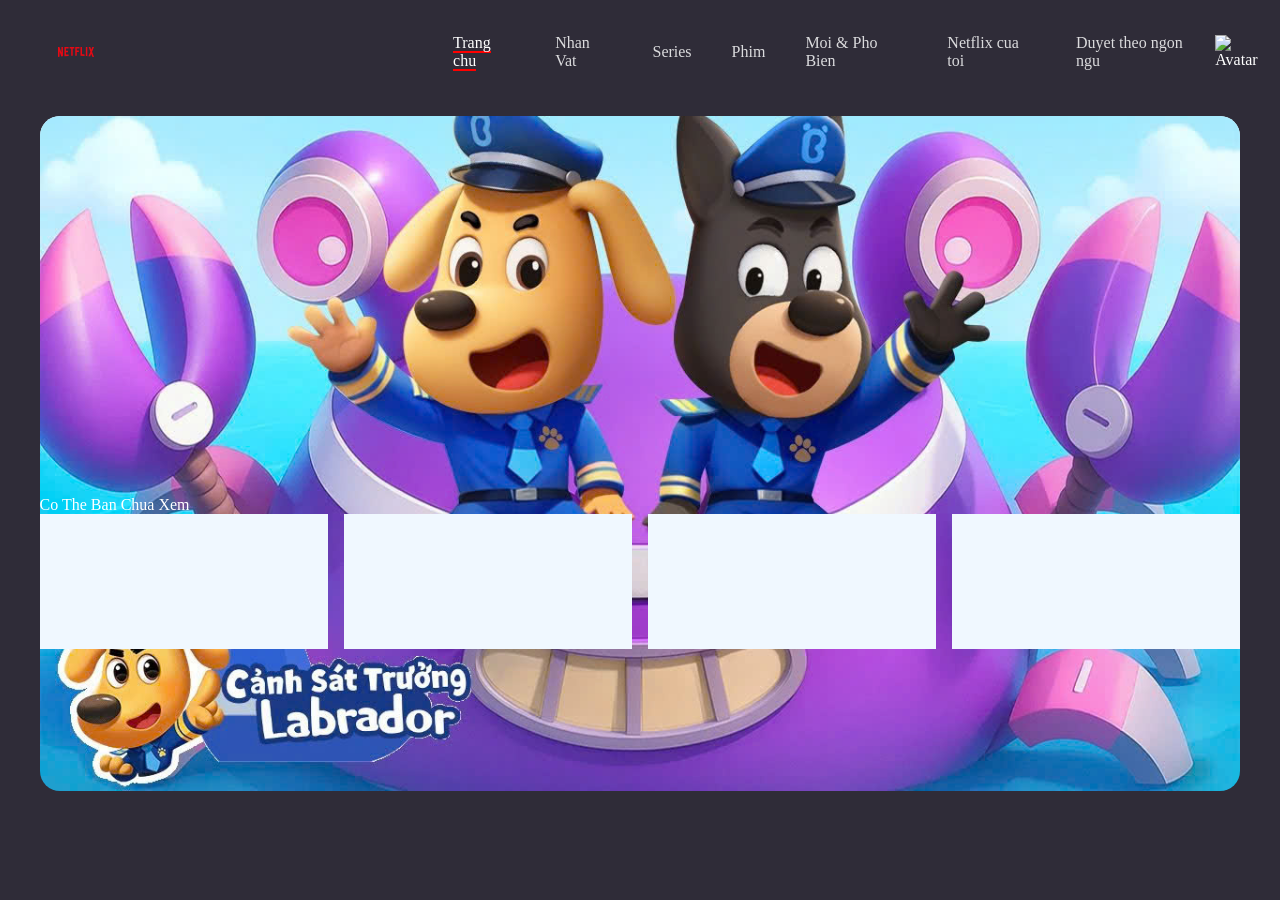
==== 2021050070/netflix/index.html @ 0b609c93 "Nội dung bài học hôm nay đẩy lên git" ====
<!DOCTYPE html>
<html lang="en">
<head>
    <meta charset="UTF-8">
    <meta name="viewport" content="width=device-width, initial-scale=1.0">
    <title>Netflix</title>

    <style>
        body {
            background-color: #2F2C38;
            color: white;
        }

        .danh-sach-muc {
            list-style: none;
            display: flex;
            gap: 20px;
            align-items: center;
        }

        .lien-ket-muc {
            text-decoration: none;
            color: #DBDBDD;
        }

        header {
            display: flex;
            justify-content: space-between;
            align-items: center;
        }

        .muc {
            padding: 10px;
            border-radius: 15px;
        }

        .muc:hover {
            background-color: #3A3845;
        }

        .dang-chon {
            color: white;
            border-bottom: 2px solid red;
        }

        .logo {
            width: 10%;
        }

        .avatar {
            width: 80%;
            border-radius: ;
        }

        .banner{
            background-color: aliceblue;
            width: 95%;
            height: 40vh;
            margin: 20px auto;
            border-radius: 20px;
        }

        .banner-anh{
            width: 100%;
            border-radius: 20px;
        }

        .danh-sach-the-loai{
            width: 95%;
            background-color: red;
            height: 20vh;
            margin: 20px auto;
        }

        .phim{
            display: flex;
            justify-content: space-between;
        }

        .phim-poster{
            width: 24%;
            height: 15vh;

            background-color: aliceblue;
        }
    </style>
</head>

<body>

    <header>
        <nav class="danh-muc">
            <ul class="danh-sach-muc">

                <li class="muc">
                    <a href="#" class="lien-ket-muc">
                        <img src="logo.svg" alt="Logo" class="logo">
                    </a>
                </li>

                <li class="muc">
                    <a href="#" class="lien-ket-muc dang-chon">
                        Trang chu
                    </a>
                </li>

                <li class="muc">
                    <a href="#" class="lien-ket-muc">
                        Nhan Vat
                    </a>
                </li>

                <li class="muc">
                    <a href="#" class="lien-ket-muc">
                        Series
                    </a>
                </li>

                <li class="muc">
                    <a href="#" class="lien-ket-muc">
                        Phim
                    </a>
                </li>

                <li class="muc">
                    <a href="#" class="lien-ket-muc">
                        Moi & Pho Bien
                    </a>
                </li>

                <li class="muc">
                    <a href="#" class="lien-ket-muc">
                        Netflix cua toi
                    </a>
                </li>

                <li class="muc">
                    <a href="#" class="lien-ket-muc">
                        Duyet theo ngon ngu
                    </a>
                </li>

            </ul>
        </nav>

        <div class="chuc-nang">
            <div class="tim-kiem"></div>

            <div class="thong-tin">
                <img class="avatar" src="avatar.jpg" alt="Avatar">
            </div>
        </div>

    </header>
    <main>
        <div  class="banner">
            <img class="banner-anh" src="banner.jpg" alt="">
        </div>
        <div class="danh-sach-the-loai">
            <div class="the-loai">
                <div class="ten-the-loai">Co The Ban Chua Xem</div>
                <div class="danh-sach-phim">
                    <div class="phim">
                        <div src="banner.jpg" class="phim-poster"></div>
                        <div src="banner.jpg" class="phim-poster"></div>
                        <div src="banner.jpg" class="phim-poster"></div>
                        <div src="banner.jpg" class="phim-poster"></div>
                    </div>
                </div>
            </div>
        </div>
    </main>
</body>
</html>
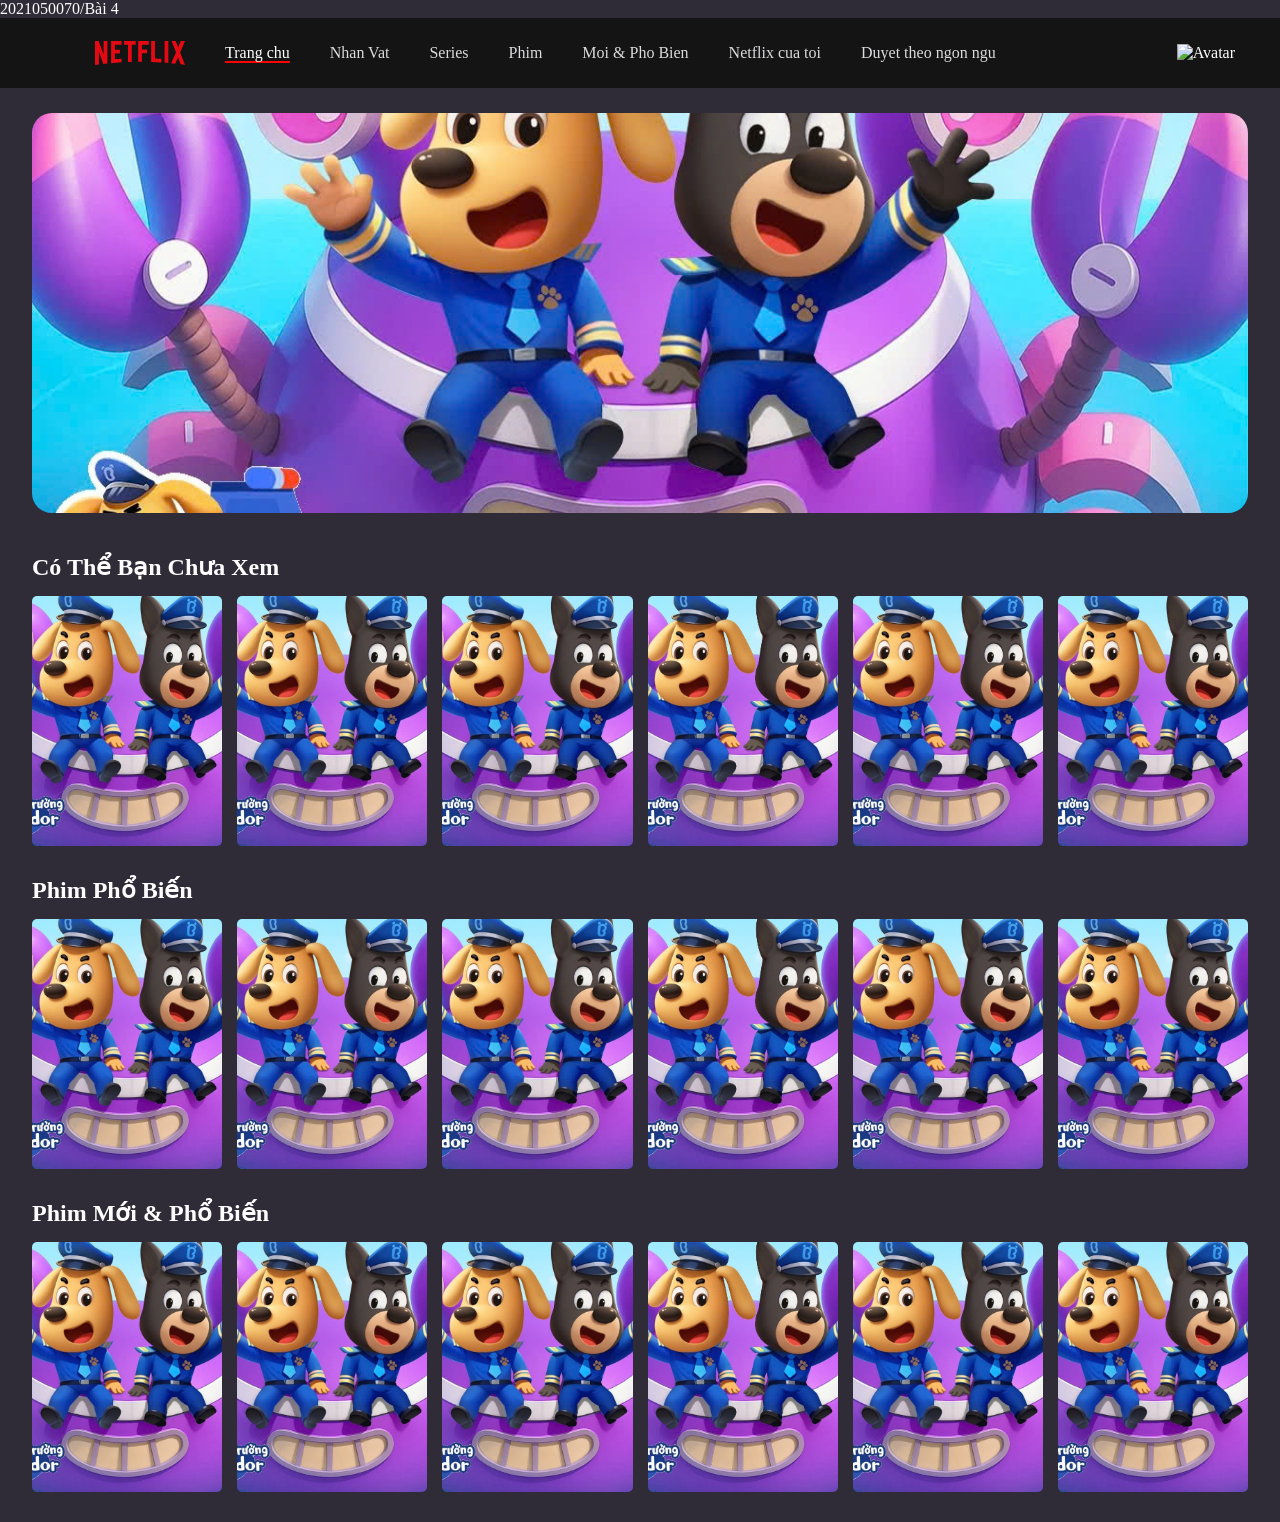
==== commit a68a413b: "Nội dung bài học hôm nay đẩy lên git" ====
--- a/2021050070/netflix/index.html
+++ b/2021050070/netflix/index.html
@@ -1,14 +1,27 @@
 <!DOCTYPE html>
 <html lang="en">
-<head>
+2021050070/Bài 4<head>
     <meta charset="UTF-8">
     <meta name="viewport" content="width=device-width, initial-scale=1.0">
     <title>Netflix</title>
-
     <style>
         body {
             background-color: #2F2C38;
             color: white;
+            margin: 0;
+        }
+
+        header {
+            height: 70px;
+            padding: 0 45px;
+            display: flex;
+            justify-content: space-between;
+            align-items: center;
+            background-color: #141414;
+        }
+
+        .danh-muc {
+            flex: 1;
         }
 
         .danh-sach-muc {
@@ -23,12 +36,6 @@
             color: #DBDBDD;
         }
 
-        header {
-            display: flex;
-            justify-content: space-between;
-            align-items: center;
-        }
-
         .muc {
             padding: 10px;
             border-radius: 15px;
@@ -44,127 +51,203 @@
         }
 
         .logo {
-            width: 10%;
+            width: 90px;
+            display: block;
         }
 
         .avatar {
             width: 80%;
-            border-radius: ;
-        }
-
-        .banner{
+        }
+
+        /* BANNER */
+        .banner {
+            width: 95%;
+            height: 400px;
+            margin: 25px auto 40px auto;
+            overflow: hidden;
+        }
+
+        .banner-anh {
+            width: 100%;
+            height: 100%;
+            object-fit: cover;
+            border-radius: 20px;
+            display: block;
+        }
+
+        /* DANH SÁCH THỂ LOẠI */
+        .danh-sach-the-loai {
+            width: 95%;
+            margin: 30px auto;
+        }
+
+        .ten-the-loai h2 {
+            margin-bottom: 15px;
+        }
+
+        .danh-sach-phim {
+            width: 100%;
+        }
+
+        .phim {
+            display: flex;
+            justify-content: space-between;
+            gap: 15px;
+        }
+
+        .phim-poster {
+            width: 16%;
+            height: 250px;
+            overflow: hidden;
+            border-radius: 5px;
             background-color: aliceblue;
-            width: 95%;
-            height: 40vh;
-            margin: 20px auto;
-            border-radius: 20px;
-        }
-
-        .banner-anh{
+        }
+
+        .phim-poster img {
             width: 100%;
-            border-radius: 20px;
-        }
-
-        .danh-sach-the-loai{
-            width: 95%;
-            background-color: red;
-            height: 20vh;
-            margin: 20px auto;
-        }
-
-        .phim{
+            height: 100%;
+            object-fit: cover;
+            display: block;
+        }
+
+        .danh-sachh-nhan-vat {
             display: flex;
             justify-content: space-between;
         }
 
-        .phim-poster{
-            width: 24%;
-            height: 15vh;
-
-            background-color: aliceblue;
+        .nhan-vat {
+            width: 30px;
+            height: 30px;
+            border-radius: 50%;
         }
     </style>
 </head>
-
 <body>
-
     <header>
         <nav class="danh-muc">
             <ul class="danh-sach-muc">
-
-                <li class="muc">
-                    <a href="#" class="lien-ket-muc">
-                        <img src="logo.svg" alt="Logo" class="logo">
-                    </a>
-                </li>
-
-                <li class="muc">
-                    <a href="#" class="lien-ket-muc dang-chon">
-                        Trang chu
-                    </a>
-                </li>
-
-                <li class="muc">
-                    <a href="#" class="lien-ket-muc">
-                        Nhan Vat
-                    </a>
-                </li>
-
-                <li class="muc">
-                    <a href="#" class="lien-ket-muc">
-                        Series
-                    </a>
-                </li>
-
-                <li class="muc">
-                    <a href="#" class="lien-ket-muc">
-                        Phim
-                    </a>
-                </li>
-
-                <li class="muc">
-                    <a href="#" class="lien-ket-muc">
-                        Moi & Pho Bien
-                    </a>
-                </li>
-
-                <li class="muc">
-                    <a href="#" class="lien-ket-muc">
-                        Netflix cua toi
-                    </a>
-                </li>
-
-                <li class="muc">
-                    <a href="#" class="lien-ket-muc">
-                        Duyet theo ngon ngu
-                    </a>
-                </li>
-
+                <li class="muc"><a href="#" class="lien-ket-muc"><img src="logo.svg" alt="Logo" class="logo"></a></li>
+                <li class="muc">
+                    <a href="#" class="lien-ket-muc dang-chon">Trang chu</a>
+                </li>
+                <li class="muc">
+                    <a href="#" class="lien-ket-muc">Nhan Vat</a>
+                </li>
+                <li class="muc">
+                    <a href="#" class="lien-ket-muc">Series</a>
+                </li>
+                <li class="muc">
+                    <a href="#" class="lien-ket-muc">Phim</a>
+                </li>
+                <li class="muc">
+                    <a href="#" class="lien-ket-muc">Moi & Pho Bien</a>
+                </li>
+                <li class="muc">
+                    <a href="#" class="lien-ket-muc">Netflix cua toi</a>
+                </li>
+                <li class="muc">
+                    <a href="#" class="lien-ket-muc">Duyet theo ngon ngu</a>
+                </li>
             </ul>
         </nav>
-
         <div class="chuc-nang">
             <div class="tim-kiem"></div>
-
             <div class="thong-tin">
                 <img class="avatar" src="avatar.jpg" alt="Avatar">
             </div>
         </div>
-
     </header>
     <main>
-        <div  class="banner">
-            <img class="banner-anh" src="banner.jpg" alt="">
-        </div>
+        <!-- BANNER -->
+        <div class="banner">
+            <img src="banner.jpg" alt="Banner" class="banner-anh">
+        </div>
+        <!-- HÀNG PHIM 1 -->
         <div class="danh-sach-the-loai">
             <div class="the-loai">
-                <div class="ten-the-loai">Co The Ban Chua Xem</div>
+                <div class="ten-the-loai">
+                    <h2>Có Thể Bạn Chưa Xem</h2>
+                </div>
                 <div class="danh-sach-phim">
                     <div class="phim">
-                        <div src="banner.jpg" class="phim-poster"></div>
-                        <div src="banner.jpg" class="phim-poster"></div>
-                        <div src="banner.jpg" class="phim-poster"></div>
-                        <div src="banner.jpg" class="phim-poster"></div>
+                        <div class="phim-poster">
+                            <img src="banner.jpg" alt="Phim 1">
+                        </div>
+                        <div class="phim-poster">
+                            <img src="banner.jpg" alt="Phim 2">
+                        </div>
+                        <div class="phim-poster">
+                            <img src="banner.jpg" alt="Phim 3">
+                        </div>
+                        <div class="phim-poster">
+                            <img src="banner.jpg" alt="Phim 4">
+                        </div>
+                        <div class="phim-poster">
+                            <img src="banner.jpg" alt="Phim 5">
+                        </div>
+                        <div class="phim-poster">
+                            <img src="banner.jpg" alt="Phim 6">
+                        </div>
+                    </div>
+                </div>
+            </div>
+        </div>
+        <!-- HÀNG PHIM 2 -->
+        <div class="danh-sach-the-loai">
+            <div class="the-loai">
+                <div class="ten-the-loai">
+                    <h2>Phim Phổ Biến</h2>
+                </div>
+                <div class="danh-sach-phim">
+                    <div class="phim">
+                        <div class="phim-poster">
+                            <img src="banner.jpg" alt="Phim 1">
+                        </div>
+                        <div class="phim-poster">
+                            <img src="banner.jpg" alt="Phim 2">
+                        </div>
+                        <div class="phim-poster">
+                            <img src="banner.jpg" alt="Phim 3">
+                        </div>
+                        <div class="phim-poster">
+                            <img src="banner.jpg" alt="Phim 4">
+                        </div>
+                        <div class="phim-poster">
+                            <img src="banner.jpg" alt="Phim 5">
+                        </div>
+                        <div class="phim-poster">
+                            <img src="banner.jpg" alt="Phim 6">
+                        </div>
+                    </div>
+                </div>
+            </div>
+        </div>
+        <!-- HÀNG PHIM 3 -->
+        <div class="danh-sach-the-loai">
+            <div class="the-loai">
+                <div class="ten-the-loai">
+                    <h2>Phim Mới & Phổ Biến</h2>
+                </div>
+                <div class="danh-sach-phim">
+                    <div class="phim">
+                        <div class="phim-poster">
+                            <img src="banner.jpg" alt="Phim 1">
+                        </div>
+                        <div class="phim-poster">
+                            <img src="banner.jpg" alt="Phim 2">
+                        </div>
+                        <div class="phim-poster">
+                            <img src="banner.jpg" alt="Phim 3">
+                        </div>
+                        <div class="phim-poster">
+                            <img src="banner.jpg" alt="Phim 4">
+                        </div>
+                        <div class="phim-poster">
+                            <img src="banner.jpg" alt="Phim 5">
+                        </div>
+                        <div class="phim-poster">
+                            <img src="banner.jpg" alt="Phim 6">
+                        </div>
                     </div>
                 </div>
             </div>
